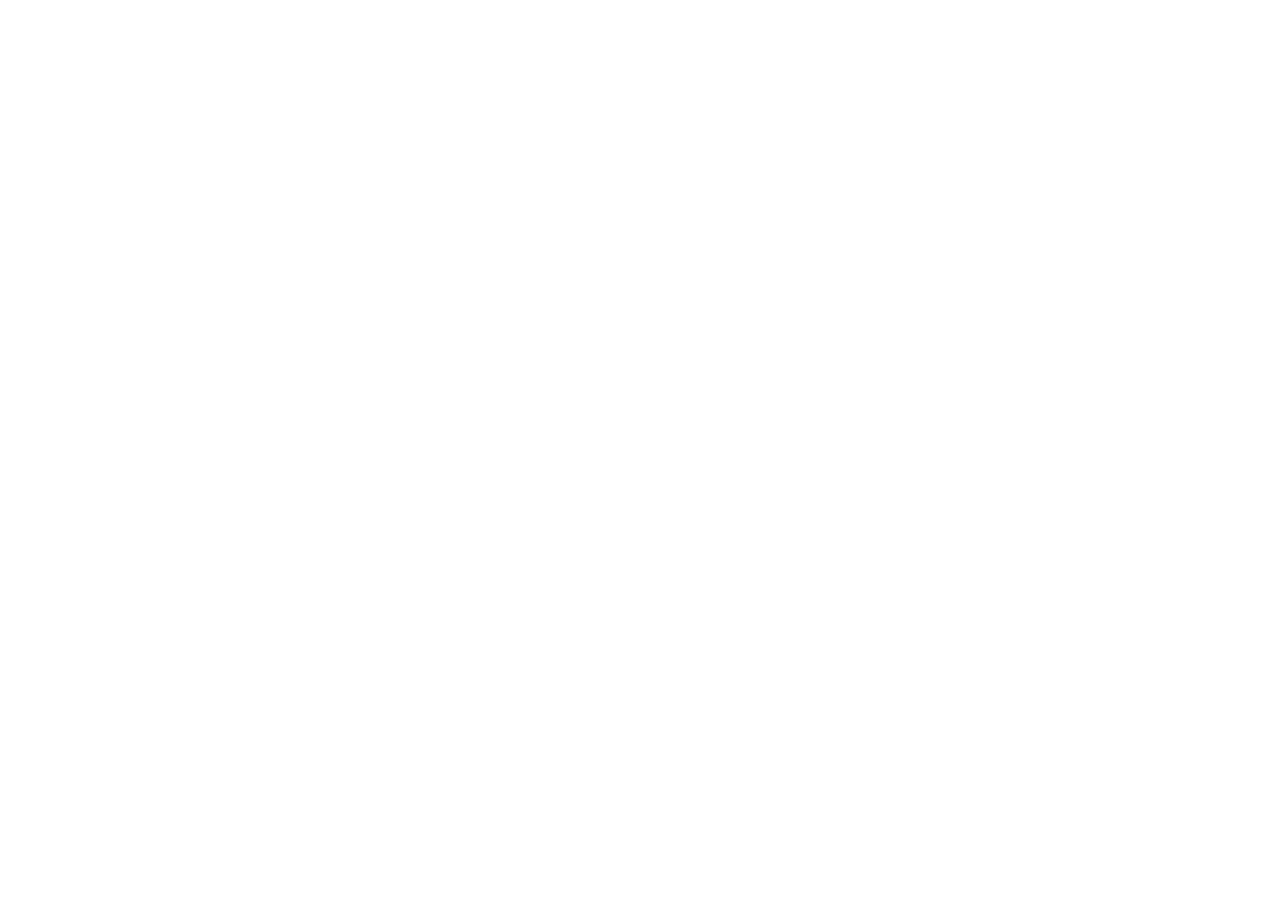
==== szamlalo.html @ 1a835629 "Síkidomok Fixes #1" ====
<!DOCTYPE html>
<html lang="hu">
<head>
    <meta charset="UTF-8">
    <meta http-equiv="X-UA-Compatible" content="IE=edge">
    <meta name="viewport" content="width=device-width, initial-scale=1.0">
    <title>GeoSzámláló</title>
</head>
<body>
    
</body>
</html>
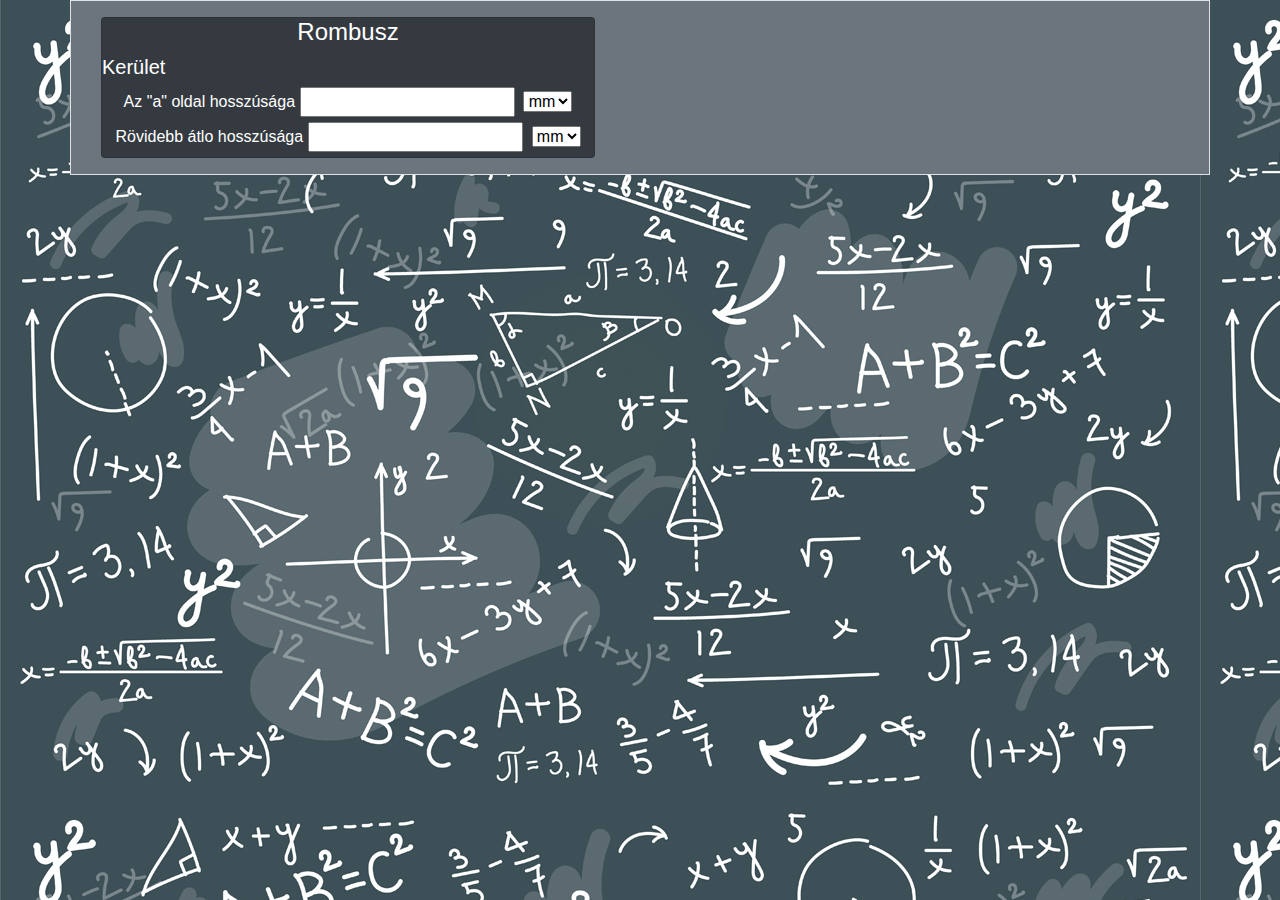
==== commit 97ad96b9: "Számláló Fixes #5" ====
--- a/szamlalo.html
+++ b/szamlalo.html
@@ -4,9 +4,45 @@
     <meta charset="UTF-8">
     <meta http-equiv="X-UA-Compatible" content="IE=edge">
     <meta name="viewport" content="width=device-width, initial-scale=1.0">
+    <link rel="stylesheet" href="https://maxcdn.bootstrapcdn.com/bootstrap/4.5.2/css/bootstrap.min.css"/>
+    <script src="https://ajax.googleapis.com/ajax/libs/jquery/3.5.1/jquery.min.js"></script>
+    <script src="https://cdnjs.cloudflare.com/ajax/libs/popper.js/1.16.0/umd/popper.min.js"></script>
+    <script src="https://maxcdn.bootstrapcdn.com/bootstrap/4.5.2/js/bootstrap.min.js"></script>
+    <link rel="stylesheet" href="style.css" />
+    <script src="java.js"></script>
     <title>GeoSzámláló</title>
 </head>
 <body>
-    
+    <div class="conatiner-fluid">
+        <div class="container-sm bg-secondary border text-center">
+            <div class="card-deck my-3 col-md-6">
+                <div class="card bg-dark">
+                    <form autocomplete="on"> 
+                        <h4>Rombusz</h4>    
+                        <h5 class="text-left">Kerület</h5>                                       
+                        <label for="Aoldal">Az "a" oldal hosszúsága</label>
+                        <input type="number" id="Aoldal" name="Aoldal">
+                        <label for="mertekegyseg"></label>
+                        <select id="mertekegyseg" name="mertekegyseg">
+                          <option value="mm">mm</option>
+                          <option value="cm">cm</option>
+                          <option value="dm">dm</option>
+                          <option value="m">m</option>
+                          <option value="km">km</option> 
+                        </select> <br>
+                        <label for="atlo">Rövidebb átlo hosszúsága</label>
+                        <input type="number" id="atlo" name="atlo">
+                        <label for="mertekegyseg"></label>
+                        <select id="mertekegyseg" name="mertekegyseg">
+                            <option value="mm">mm</option>
+                            <option value="cm">cm</option>
+                            <option value="dm">dm</option>
+                            <option value="m">m</option>
+                            <option value="km">km</option> 
+                        </select> <br>
+                    </form>                  
+                    
+                </div>
+            </div>         
 </body>
 </html>--- a/style.css
+++ b/style.css
@@ -0,0 +1,34 @@
+body {
+    background-image: url(Matek-hatter.jpg);
+}
+
+h2 {
+    text-align: center;
+    text-shadow: 2px 2px 5px red;
+}
+
+h3 {
+    font-weight:bold ;
+}
+
+h4 {
+    color: rgb(255, 255, 255);
+}
+
+h5 {
+    color: white;
+}
+
+input {
+    text-align: center;
+}
+
+label {
+    color: white;
+    text-align: left;
+
+}
+
+option {
+    text-align: right;
+}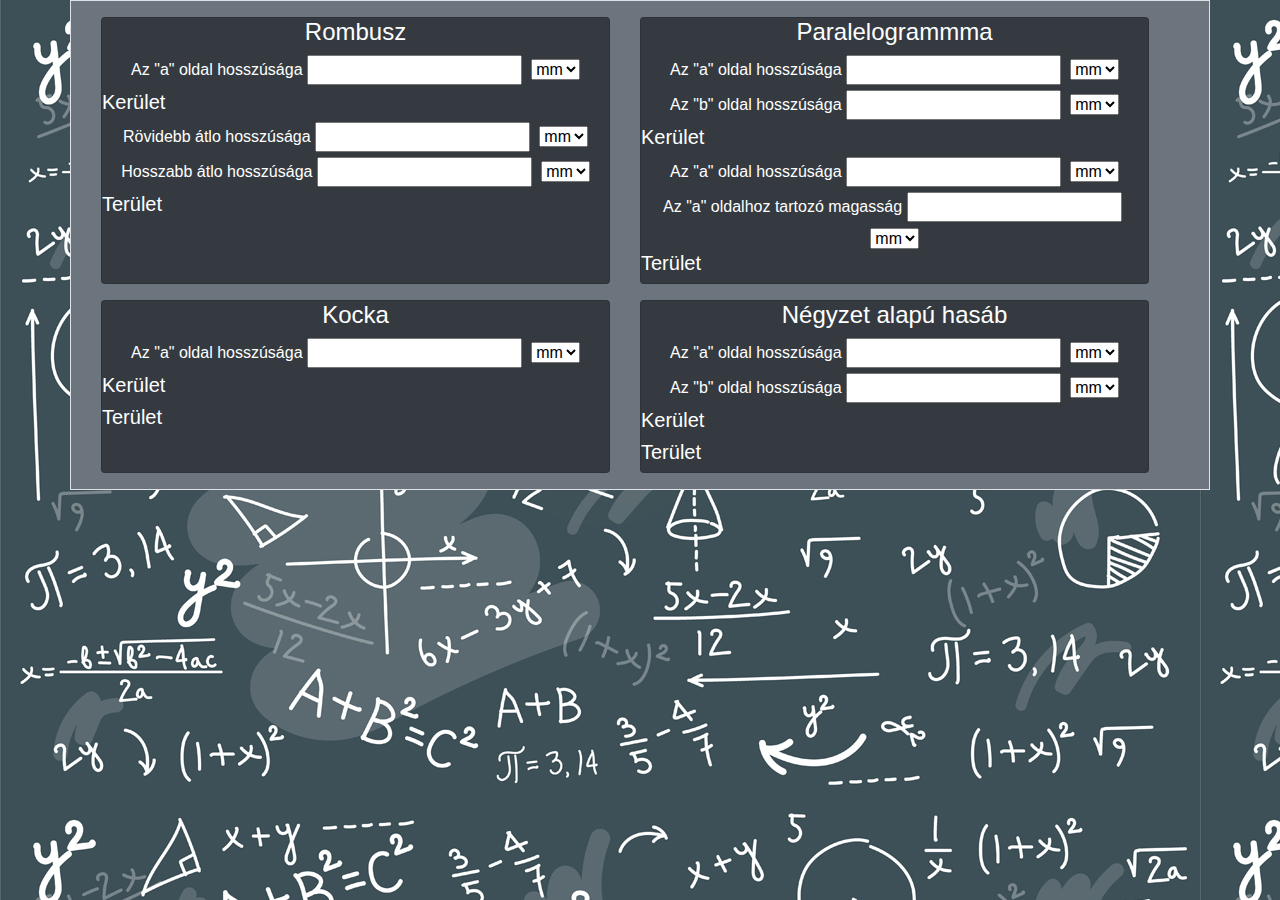
==== commit 3eeca2d5: "Számláló Fixes #5" ====
--- a/szamlalo.html
+++ b/szamlalo.html
@@ -15,11 +15,10 @@
 <body>
     <div class="conatiner-fluid">
         <div class="container-sm bg-secondary border text-center">
-            <div class="card-deck my-3 col-md-6">
+            <div class="card-deck my-3 col-md-12">
                 <div class="card bg-dark">
                     <form autocomplete="on"> 
-                        <h4>Rombusz</h4>    
-                        <h5 class="text-left">Kerület</h5>                                       
+                        <h4>Rombusz</h4>                                         
                         <label for="Aoldal">Az "a" oldal hosszúsága</label>
                         <input type="number" id="Aoldal" name="Aoldal">
                         <label for="mertekegyseg"></label>
@@ -30,6 +29,7 @@
                           <option value="m">m</option>
                           <option value="km">km</option> 
                         </select> <br>
+                        <h5 class="text-left">Kerület</h5>
                         <label for="atlo">Rövidebb átlo hosszúsága</label>
                         <input type="number" id="atlo" name="atlo">
                         <label for="mertekegyseg"></label>
@@ -40,9 +40,118 @@
                             <option value="m">m</option>
                             <option value="km">km</option> 
                         </select> <br>
+                        <label for="atlo1">Hosszabb átlo hosszúsága</label>
+                        <input type="number" id="atlo1" name="atlo1">
+                        <label for="mertekegyseg"></label>
+                        <select id="mertekegyseg" name="mertekegyseg">
+                            <option value="mm">mm</option>
+                            <option value="cm">cm</option>
+                            <option value="dm">dm</option>
+                            <option value="m">m</option>
+                            <option value="km">km</option> 
+                        </select> <br>
+                        <h5 class="text-left">Terület</h5>
+
                     </form>                  
                     
                 </div>
-            </div>         
+                
+                <div class="card bg-dark">
+                    <form autocomplete="on"> 
+                        <h4>Paralelogrammma</h4>                                         
+                        <label for="Aoldal">Az "a" oldal hosszúsága</label>
+                        <input type="number" id="Aoldal" name="Aoldal">
+                        <label for="mertekegyseg"></label>
+                        <select id="mertekegyseg" name="mertekegyseg">
+                          <option value="mm">mm</option>
+                          <option value="cm">cm</option>
+                          <option value="dm">dm</option>
+                          <option value="m">m</option>
+                          <option value="km">km</option> 
+                        </select> <br>
+                        <label for="Boldal">Az "b" oldal hosszúsága</label>
+                        <input type="number" id="Boldal" name="Boldal">
+                        <label for="mertekegyseg"></label>
+                        <select id="mertekegyseg" name="mertekegyseg">
+                          <option value="mm">mm</option>
+                          <option value="cm">cm</option>
+                          <option value="dm">dm</option>
+                          <option value="m">m</option>
+                          <option value="km">km</option> 
+                        </select> <br>
+                        <h5 class="text-left">Kerület</h5>
+                        <label for="Aoldal">Az "a" oldal hosszúsága</label>
+                        <input type="number" id="Aoldal" name="Aoldal">
+                        <label for="mertekegyseg"></label>
+                        <select id="mertekegyseg" name="mertekegyseg">
+                          <option value="mm">mm</option>
+                          <option value="cm">cm</option>
+                          <option value="dm">dm</option>
+                          <option value="m">m</option>
+                          <option value="km">km</option> 
+                        </select> <br>
+                        <label for="amagassag">Az "a" oldalhoz tartozó magasság</label>
+                        <input type="number" id="amagassag" name="amagassag">
+                        <label for="mertekegyseg"></label>
+                        <select id="mertekegyseg" name="mertekegyseg">
+                            <option value="mm">mm</option>
+                            <option value="cm">cm</option>
+                            <option value="dm">dm</option>
+                            <option value="m">m</option>
+                            <option value="km">km</option> 
+                        </select> <br>
+                        <h5 class="text-left">Terület</h5>
+                        
+                    </form>                  
+                    
+                </div>
+            </div>
+            <div class="card-deck my-3 col-md-12">
+                <div class="card bg-dark">
+                    <form autocomplete="on"> 
+                        <h4>Kocka</h4>                                         
+                        <label for="Aoldal">Az "a" oldal hosszúsága</label>
+                        <input type="number" id="Aoldal" name="Aoldal">
+                        <label for="mertekegyseg"></label>
+                        <select id="mertekegyseg" name="mertekegyseg">
+                          <option value="mm">mm</option>
+                          <option value="cm">cm</option>
+                          <option value="dm">dm</option>
+                          <option value="m">m</option>
+                          <option value="km">km</option> 
+                        </select> <br>
+                        <h5 class="text-left">Kerület</h5>                        
+                        <h5 class="text-left">Terület</h5>                        
+                    </form>                
+                </div>
+                <div class="card bg-dark">
+                    <form autocomplete="on"> 
+                        <h4>Négyzet alapú hasáb</h4>                                         
+                        <label for="Aoldal">Az "a" oldal hosszúsága</label>
+                        <input type="number" id="Aoldal" name="Aoldal">
+                        <label for="mertekegyseg"></label>
+                        <select id="mertekegyseg" name="mertekegyseg">
+                          <option value="mm">mm</option>
+                          <option value="cm">cm</option>
+                          <option value="dm">dm</option>
+                          <option value="m">m</option>
+                          <option value="km">km</option> 
+                        </select> <br>
+                        <label for="Boldal">Az "b" oldal hosszúsága</label>
+                        <input type="number" id="Boldal" name="Boldal">
+                        <label for="mertekegyseg"></label>
+                        <select id="mertekegyseg" name="mertekegyseg">
+                          <option value="mm">mm</option>
+                          <option value="cm">cm</option>
+                          <option value="dm">dm</option>
+                          <option value="m">m</option>
+                          <option value="km">km</option> 
+                        </select> <br>
+                        <h5 class="text-left">Kerület</h5>                        
+                        <h5 class="text-left">Terület</h5>                        
+                    </form>                
+                </div>
+            </div>
+                     
 </body>
 </html>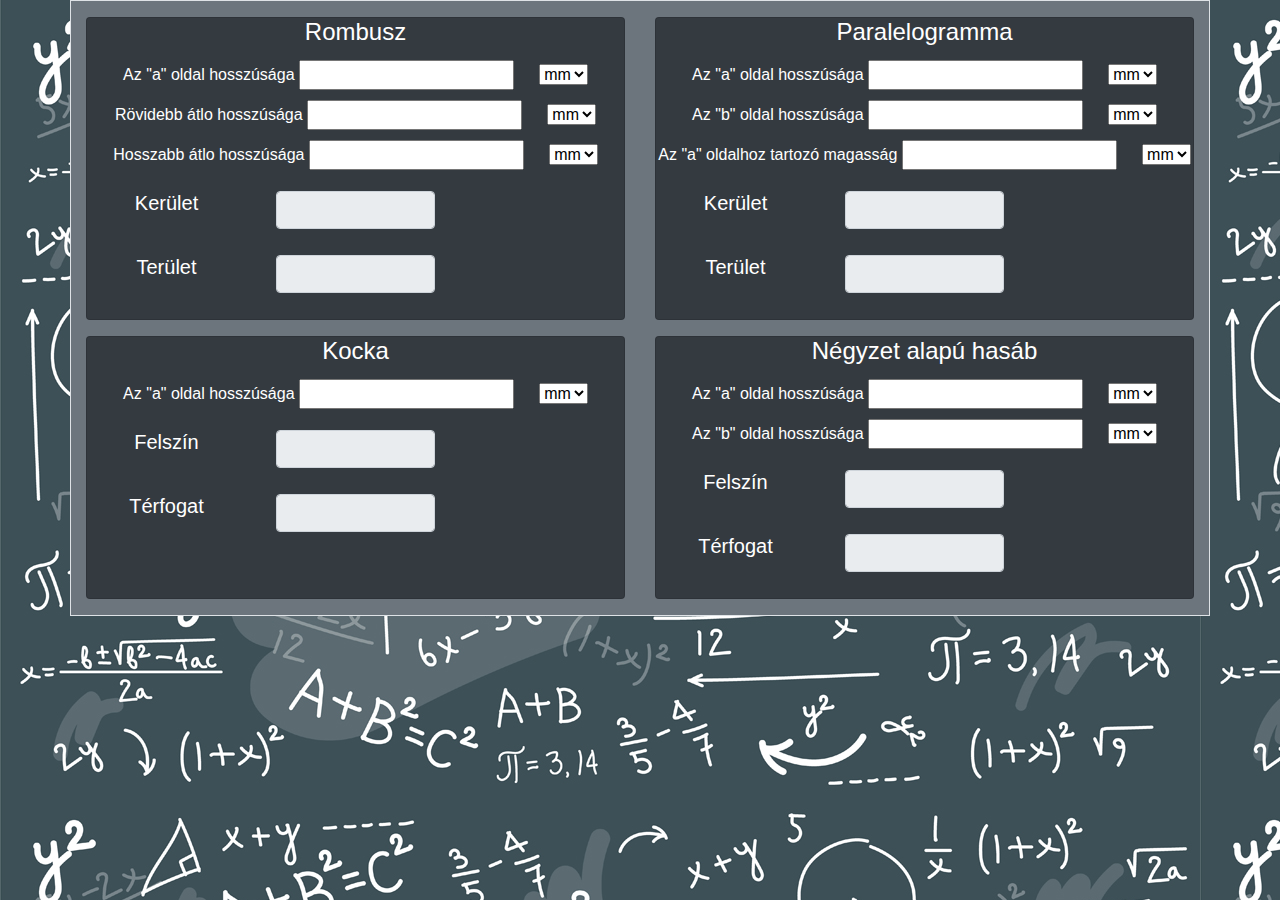
==== commit f2728b5d: "Szamlalo javitas Fixes #8 Számláló kezdet verzió" ====
--- a/szamlalo.html
+++ b/szamlalo.html
@@ -15,24 +15,23 @@
 <body>
     <div class="conatiner-fluid">
         <div class="container-sm bg-secondary border text-center">
-            <div class="card-deck my-3 col-md-12">
-                <div class="card bg-dark">
-                    <form autocomplete="on"> 
-                        <h4>Rombusz</h4>                                         
-                        <label for="Aoldal">Az "a" oldal hosszúsága</label>
-                        <input type="number" id="Aoldal" name="Aoldal">
-                        <label for="mertekegyseg"></label>
-                        <select id="mertekegyseg" name="mertekegyseg">
-                          <option value="mm">mm</option>
-                          <option value="cm">cm</option>
-                          <option value="dm">dm</option>
-                          <option value="m">m</option>
-                          <option value="km">km</option> 
-                        </select> <br>
-                        <h5 class="text-left">Kerület</h5>
-                        <label for="atlo">Rövidebb átlo hosszúsága</label>
-                        <input type="number" id="atlo" name="atlo">
-                        <label for="mertekegyseg"></label>
+            <div class="card-deck my-3 col-md-16">
+                <div class="card bg-dark">
+                    <form autocomplete="on"> 
+                        <h4><a href="index.html">Rombusz</a></h4>                                      
+                        <label class="pt-2" for="AoldalR">Az "a" oldal hosszúsága</label>
+                        <input type="number" id="AoldalR" name="AoldalR">
+                        <label class="pl-3" for="mertekegyseg"></label>
+                        <select id="mertekegyseg" name="mertekegyseg">
+                          <option value="mm">mm</option>
+                          <option value="cm">cm</option>
+                          <option value="dm">dm</option>
+                          <option value="m">m</option>
+                          <option value="km">km</option> 
+                        </select> <br>
+                        <label class="pt-2" for="atloR">Rövidebb átlo hosszúsága</label>
+                        <input type="number" id="atloR" name="atloR">
+                        <label class="pl-3" for="mertekegyseg"></label>
                         <select id="mertekegyseg" name="mertekegyseg">
                             <option value="mm">mm</option>
                             <option value="cm">cm</option>
@@ -40,115 +39,160 @@
                             <option value="m">m</option>
                             <option value="km">km</option> 
                         </select> <br>
-                        <label for="atlo1">Hosszabb átlo hosszúsága</label>
-                        <input type="number" id="atlo1" name="atlo1">
-                        <label for="mertekegyseg"></label>
+                        <label class="pt-2" for="atlo1R">Hosszabb átlo hosszúsága</label>
+                        <input type="number" id="atlo1R" name="atlo1R">
+                        <label class="pl-3" for="mertekegyseg"></label>
                         <select id="mertekegyseg" name="mertekegyseg">
                             <option value="mm">mm</option>
                             <option value="cm">cm</option>
                             <option value="dm">dm</option>
                             <option value="m">m</option>
                             <option value="km">km</option> 
-                        </select> <br>
-                        <h5 class="text-left">Terület</h5>
-
+                        </select> <br> 
+                        <div class="row mb-2 ">
+                            <h5 class="col-12 col-md-4 py-3">
+                                <label for="eredmenyRK">Kerület</label>
+                            </h5>
+                            <div class="col-12 col-md-4 py-3">
+                                <input type="text" class="form-control" id="eredmenyRK" disabled >
+                            </div>
+                        </div>
+                        <div class="row mb-2">
+                            <h5 class="col-12 col-md-4 pb-3">
+                                <label for="eredmenyRT">Terület</label>
+                            </h5>
+                            <div class="col-12 col-md-4 pb-3">
+                                <input type="text" class="form-control" id="eredmenyRT" disabled >
+                            </div>
+                        </div>
                     </form>                  
                     
                 </div>
                 
                 <div class="card bg-dark">
                     <form autocomplete="on"> 
-                        <h4>Paralelogrammma</h4>                                         
-                        <label for="Aoldal">Az "a" oldal hosszúsága</label>
-                        <input type="number" id="Aoldal" name="Aoldal">
-                        <label for="mertekegyseg"></label>
-                        <select id="mertekegyseg" name="mertekegyseg">
-                          <option value="mm">mm</option>
-                          <option value="cm">cm</option>
-                          <option value="dm">dm</option>
-                          <option value="m">m</option>
-                          <option value="km">km</option> 
-                        </select> <br>
-                        <label for="Boldal">Az "b" oldal hosszúsága</label>
-                        <input type="number" id="Boldal" name="Boldal">
-                        <label for="mertekegyseg"></label>
-                        <select id="mertekegyseg" name="mertekegyseg">
-                          <option value="mm">mm</option>
-                          <option value="cm">cm</option>
-                          <option value="dm">dm</option>
-                          <option value="m">m</option>
-                          <option value="km">km</option> 
-                        </select> <br>
-                        <h5 class="text-left">Kerület</h5>
-                        <label for="Aoldal">Az "a" oldal hosszúsága</label>
-                        <input type="number" id="Aoldal" name="Aoldal">
-                        <label for="mertekegyseg"></label>
-                        <select id="mertekegyseg" name="mertekegyseg">
-                          <option value="mm">mm</option>
-                          <option value="cm">cm</option>
-                          <option value="dm">dm</option>
-                          <option value="m">m</option>
-                          <option value="km">km</option> 
-                        </select> <br>
-                        <label for="amagassag">Az "a" oldalhoz tartozó magasság</label>
-                        <input type="number" id="amagassag" name="amagassag">
-                        <label for="mertekegyseg"></label>
+                        <h4><a href="index.html">Paralelogramma</a></h4>                                         
+                        <label class="pt-2" for="AoldalP">Az "a" oldal hosszúsága</label>
+                        <input type="number" id="AoldalP" name="AoldalP">
+                        <label class="pl-3" for="mertekegyseg"></label>
+                        <select id="mertekegyseg" name="mertekegyseg">
+                          <option value="mm">mm</option>
+                          <option value="cm">cm</option>
+                          <option value="dm">dm</option>
+                          <option value="m">m</option>
+                          <option value="km">km</option> 
+                        </select> <br>
+                        <label class="pt-2" for="BoldalP">Az "b" oldal hosszúsága</label>
+                        <input type="number" id="BoldalP" name="BoldalP">
+                        <label class="pl-3" for="mertekegyseg"></label>
+                        <select id="mertekegyseg" name="mertekegyseg">
+                          <option value="mm">mm</option>
+                          <option value="cm">cm</option>
+                          <option value="dm">dm</option>
+                          <option value="m">m</option>
+                          <option value="km">km</option> 
+                        </select> <br>                                               
+                        <label class="pt-2" for="amagassagP">Az "a" oldalhoz tartozó magasság</label>
+                        <input type="number" id="amagassagP" name="amagassagP">
+                        <label class="pl-3" for="mertekegyseg"></label>
                         <select id="mertekegyseg" name="mertekegyseg">
                             <option value="mm">mm</option>
                             <option value="cm">cm</option>
                             <option value="dm">dm</option>
                             <option value="m">m</option>
                             <option value="km">km</option> 
-                        </select> <br>
-                        <h5 class="text-left">Terület</h5>
-                        
+                        </select> <br>   
+                        <div class="row mb-2 ">
+                            <h5 class="col-12 col-md-4 py-3">
+                                <label for="eredmenyPK">Kerület</label>
+                            </h5>
+                            <div class="col-12 col-md-4 py-3">
+                                <input type="text" class="form-control" id="eredmenyPK" disabled >
+                            </div>
+                        </div>
+                        <div class="row mb-2">
+                            <h5 class="col-12 col-md-4 pb-3">
+                                <label for="eredmenyPT">Terület</label>
+                            </h5>
+                            <div class="col-12 col-md-4 pb-3">
+                                <input type="text" class="form-control" id="eredmenyPT" disabled >
+                            </div>
+                        </div>                                             
                     </form>                  
                     
                 </div>
             </div>
-            <div class="card-deck my-3 col-md-12">
-                <div class="card bg-dark">
-                    <form autocomplete="on"> 
-                        <h4>Kocka</h4>                                         
-                        <label for="Aoldal">Az "a" oldal hosszúsága</label>
+            <div class="card-deck my-3 col-md-16">
+                <div class="card bg-dark">
+                    <form autocomplete="on"> 
+                        <h4><a href="index.html">Kocka</a></h4>                                         
+                        <label class="pt-2" for="AoldalK">Az "a" oldal hosszúsága</label>
                         <input type="number" id="Aoldal" name="Aoldal">
-                        <label for="mertekegyseg"></label>
-                        <select id="mertekegyseg" name="mertekegyseg">
-                          <option value="mm">mm</option>
-                          <option value="cm">cm</option>
-                          <option value="dm">dm</option>
-                          <option value="m">m</option>
-                          <option value="km">km</option> 
-                        </select> <br>
-                        <h5 class="text-left">Kerület</h5>                        
-                        <h5 class="text-left">Terület</h5>                        
+                        <label class="pl-3" for="mertekegyseg"></label>
+                        <select id="mertekegyseg" name="mertekegyseg">
+                          <option value="mm">mm</option>
+                          <option value="cm">cm</option>
+                          <option value="dm">dm</option>
+                          <option value="m">m</option>
+                          <option value="km">km</option> 
+                        </select> <br>
+                        <div class="row mb-2">
+                            <h5 class="col-12 col-md-4 py-3">
+                                <label for="eredmenyKF">Felszín</label>
+                            </h5>
+                            <div class="col-12 col-md-4 py-3">
+                                <input type="text" class="form-control" id="eredmenyKF" disabled >
+                            </div>
+                        </div> 
+                        <div class="row mb-2">
+                            <h5 class="col-12 col-md-4 pb-3">
+                                <label for="eredmenyKT">Térfogat</label>
+                            </h5>
+                            <div class="col-12 col-md-4 pb-3">
+                                <input type="text" class="form-control" id="eredmenyKT" disabled >
+                            </div>
+                        </div>                        
                     </form>                
                 </div>
                 <div class="card bg-dark">
                     <form autocomplete="on"> 
-                        <h4>Négyzet alapú hasáb</h4>                                         
-                        <label for="Aoldal">Az "a" oldal hosszúsága</label>
+                        <h4><a href="index.html">Négyzet alapú hasáb</a></h4>                                         
+                        <label class="pt-2" for="AoldalN">Az "a" oldal hosszúsága</label>
                         <input type="number" id="Aoldal" name="Aoldal">
-                        <label for="mertekegyseg"></label>
-                        <select id="mertekegyseg" name="mertekegyseg">
-                          <option value="mm">mm</option>
-                          <option value="cm">cm</option>
-                          <option value="dm">dm</option>
-                          <option value="m">m</option>
-                          <option value="km">km</option> 
-                        </select> <br>
-                        <label for="Boldal">Az "b" oldal hosszúsága</label>
+                        <label class="pl-3" for="mertekegyseg"></label>
+                        <select id="mertekegyseg" name="mertekegyseg">
+                          <option value="mm">mm</option>
+                          <option value="cm">cm</option>
+                          <option value="dm">dm</option>
+                          <option value="m">m</option>
+                          <option value="km">km</option> 
+                        </select> <br>
+                        <label class="pt-2" for="BoldalN">Az "b" oldal hosszúsága</label>
                         <input type="number" id="Boldal" name="Boldal">
-                        <label for="mertekegyseg"></label>
-                        <select id="mertekegyseg" name="mertekegyseg">
-                          <option value="mm">mm</option>
-                          <option value="cm">cm</option>
-                          <option value="dm">dm</option>
-                          <option value="m">m</option>
-                          <option value="km">km</option> 
-                        </select> <br>
-                        <h5 class="text-left">Kerület</h5>                        
-                        <h5 class="text-left">Terület</h5>                        
+                        <label class="pl-3" for="mertekegyseg"></label>
+                        <select id="mertekegyseg" name="mertekegyseg">
+                          <option value="mm">mm</option>
+                          <option value="cm">cm</option>
+                          <option value="dm">dm</option>
+                          <option value="m">m</option>
+                          <option value="km">km</option> 
+                        </select> <br>   
+                        <div class="row mb-2">
+                            <h5 class="col-12 col-md-4 py-3">
+                                <label for="eredmenyNF">Felszín</label>
+                            </h5>
+                            <div class="col-12 col-md-4 py-3">
+                                <input type="text" class="form-control" id="eredmenyNF" disabled >
+                            </div>
+                        </div> 
+                        <div class="row mb-2">
+                            <h5 class="col-12 col-md-4 pb-3">
+                                <label for="eredmenyNT">Térfogat</label>
+                            </h5>
+                            <div class="col-12 col-md-4 pb-3">
+                                <input type="text" class="form-control" id="eredmenyNT" disabled >
+                            </div>
+                        </div>                    
                     </form>                
                 </div>
             </div>
--- a/style.css
+++ b/style.css
@@ -31,4 +31,8 @@
 
 option {
     text-align: right;
+}
+
+a {
+    color: white;
 }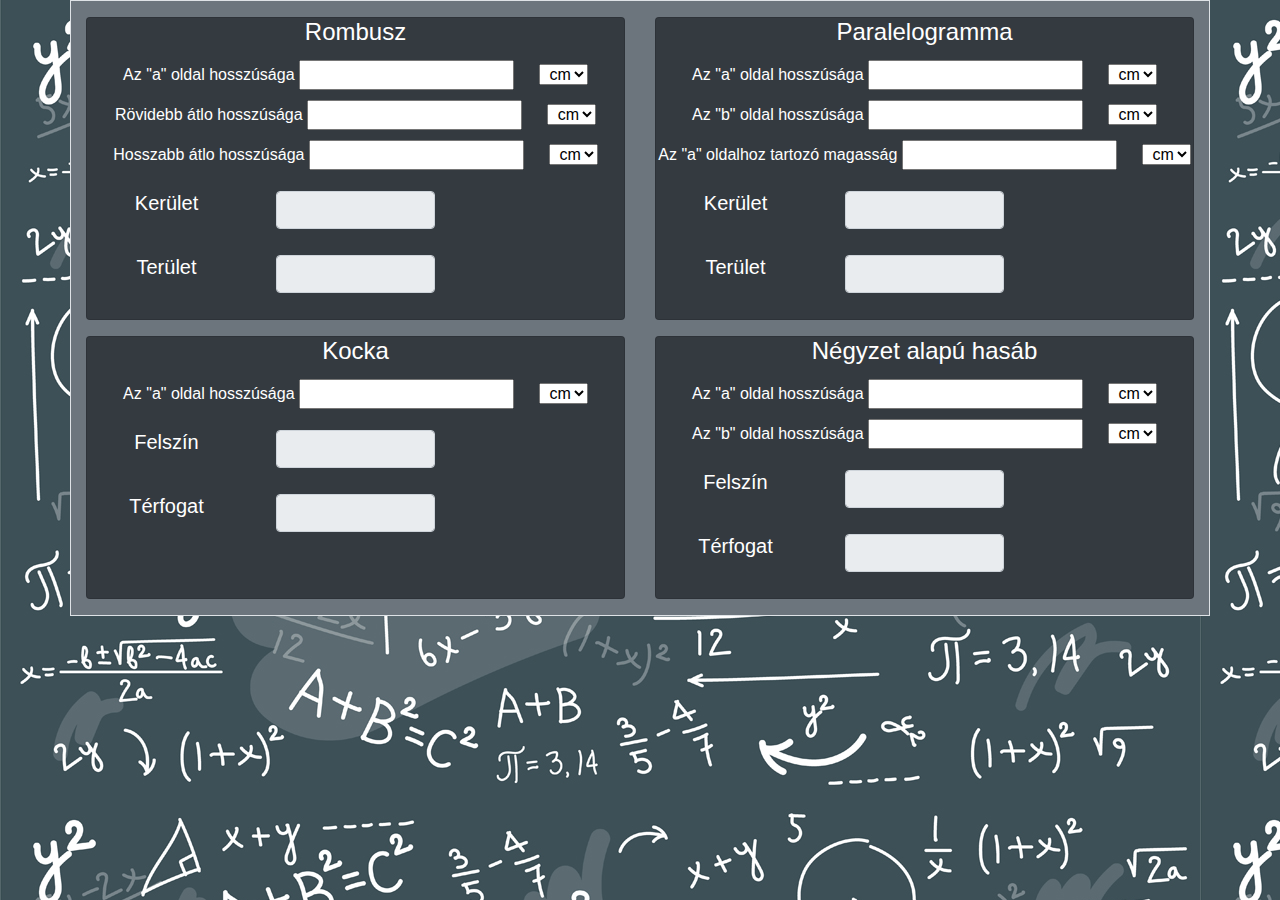
==== commit e66b11ba: "Java Fixes #10" ====
--- a/szamlalo.html
+++ b/szamlalo.html
@@ -9,7 +9,9 @@
     <script src="https://cdnjs.cloudflare.com/ajax/libs/popper.js/1.16.0/umd/popper.min.js"></script>
     <script src="https://maxcdn.bootstrapcdn.com/bootstrap/4.5.2/js/bootstrap.min.js"></script>
     <link rel="stylesheet" href="style.css" />
-    <script src="java.js"></script>
+    <script src="rombusz.js"></script>
+    <script src="paralelogramma.js"></script>
+    <script src="kocka.js"></script>
     <title>GeoSzámláló</title>
 </head>
 <body>
@@ -19,51 +21,52 @@
                 <div class="card bg-dark">
                     <form autocomplete="on"> 
                         <h4><a href="index.html">Rombusz</a></h4>                                      
-                        <label class="pt-2" for="AoldalR">Az "a" oldal hosszúsága</label>
-                        <input type="number" id="AoldalR" name="AoldalR">
-                        <label class="pl-3" for="mertekegyseg"></label>
-                        <select id="mertekegyseg" name="mertekegyseg">
-                          <option value="mm">mm</option>
-                          <option value="cm">cm</option>
-                          <option value="dm">dm</option>
-                          <option value="m">m</option>
-                          <option value="km">km</option> 
-                        </select> <br>
-                        <label class="pt-2" for="atloR">Rövidebb átlo hosszúsága</label>
-                        <input type="number" id="atloR" name="atloR">
+                        <label class="pt-2"  for="AoldalR">Az "a" oldal hosszúsága</label>
+                        <input oninput="szamol()" type="number" min="0" id="AoldalR" name="AoldalR">
+                        <label class="pl-3" for="mertekegyseg"></label>
+                        <select id="mertekegyseg" name="mertekegyseg">
+                          <option value="mm">mm</option>
+                          <option value="cm" selected>cm</option>
+                          <option value="dm">dm</option>
+                          <option value="m">m</option>
+                          <option value="km">km</option> 
+                        </select> <br>
+                        <label class="pt-2"  for="atloR">Rövidebb átlo hosszúsága</label>
+                        <input oninput="szamol()" type="number" min="0" id="atloR" name="atloR">
                         <label class="pl-3" for="mertekegyseg"></label>
                         <select id="mertekegyseg" name="mertekegyseg">
                             <option value="mm">mm</option>
-                            <option value="cm">cm</option>
+                            <option value="cm" selected>cm</option>
                             <option value="dm">dm</option>
                             <option value="m">m</option>
                             <option value="km">km</option> 
                         </select> <br>
-                        <label class="pt-2" for="atlo1R">Hosszabb átlo hosszúsága</label>
-                        <input type="number" id="atlo1R" name="atlo1R">
+                        <label class="pt-2"  for="atlo1R">Hosszabb átlo hosszúsága</label>
+                        <input oninput="szamol()" type="number" min="0" id="atlo1R" name="atlo1R">
                         <label class="pl-3" for="mertekegyseg"></label>
                         <select id="mertekegyseg" name="mertekegyseg">
                             <option value="mm">mm</option>
-                            <option value="cm">cm</option>
+                            <option value="cm" selected>cm</option>
                             <option value="dm">dm</option>
                             <option value="m">m</option>
                             <option value="km">km</option> 
                         </select> <br> 
-                        <div class="row mb-2 ">
+                        <div class="row mb-2">
                             <h5 class="col-12 col-md-4 py-3">
                                 <label for="eredmenyRK">Kerület</label>
-                            </h5>
+                            </h5>                            
                             <div class="col-12 col-md-4 py-3">
                                 <input type="text" class="form-control" id="eredmenyRK" disabled >
-                            </div>
-                        </div>
+                            </div>  
+                            <label class="pl-3" for="mertekegyseg"></label>                                                                                                          
+                        </div>                                                                       
                         <div class="row mb-2">
                             <h5 class="col-12 col-md-4 pb-3">
                                 <label for="eredmenyRT">Terület</label>
                             </h5>
                             <div class="col-12 col-md-4 pb-3">
                                 <input type="text" class="form-control" id="eredmenyRT" disabled >
-                            </div>
+                            </div>                            
                         </div>
                     </form>                  
                     
@@ -72,32 +75,32 @@
                 <div class="card bg-dark">
                     <form autocomplete="on"> 
                         <h4><a href="index.html">Paralelogramma</a></h4>                                         
-                        <label class="pt-2" for="AoldalP">Az "a" oldal hosszúsága</label>
-                        <input type="number" id="AoldalP" name="AoldalP">
-                        <label class="pl-3" for="mertekegyseg"></label>
-                        <select id="mertekegyseg" name="mertekegyseg">
-                          <option value="mm">mm</option>
-                          <option value="cm">cm</option>
-                          <option value="dm">dm</option>
-                          <option value="m">m</option>
-                          <option value="km">km</option> 
-                        </select> <br>
-                        <label class="pt-2" for="BoldalP">Az "b" oldal hosszúsága</label>
-                        <input type="number" id="BoldalP" name="BoldalP">
-                        <label class="pl-3" for="mertekegyseg"></label>
-                        <select id="mertekegyseg" name="mertekegyseg">
-                          <option value="mm">mm</option>
-                          <option value="cm">cm</option>
+                        <label class="pt-2"  for="AoldalP">Az "a" oldal hosszúsága</label>
+                        <input oninput="szamol1()" type="number" min="0" id="AoldalP" name="AoldalP">
+                        <label class="pl-3" for="mertekegyseg"></label>
+                        <select id="mertekegyseg" name="mertekegyseg">
+                          <option value="mm">mm</option>
+                          <option value="cm" selected>cm</option>
+                          <option value="dm">dm</option>
+                          <option value="m">m</option>
+                          <option value="km">km</option> 
+                        </select> <br>
+                        <label class="pt-2"  for="BoldalP">Az "b" oldal hosszúsága</label>
+                        <input oninput="szamol1()" type="number" min="0" id="BoldalP" name="BoldalP">
+                        <label class="pl-3" for="mertekegyseg"></label>
+                        <select id="mertekegyseg" name="mertekegyseg">
+                          <option value="mm">mm</option>
+                          <option value="cm" selected>cm</option>
                           <option value="dm">dm</option>
                           <option value="m">m</option>
                           <option value="km">km</option> 
                         </select> <br>                                               
-                        <label class="pt-2" for="amagassagP">Az "a" oldalhoz tartozó magasság</label>
-                        <input type="number" id="amagassagP" name="amagassagP">
+                        <label class="pt-2"  for="amagassagP">Az "a" oldalhoz tartozó magasság</label>
+                        <input oninput="szamol1()" type="number" min="0" id="amagassagP" name="amagassagP">
                         <label class="pl-3" for="mertekegyseg"></label>
                         <select id="mertekegyseg" name="mertekegyseg">
                             <option value="mm">mm</option>
-                            <option value="cm">cm</option>
+                            <option value="cm" selected>cm</option>
                             <option value="dm">dm</option>
                             <option value="m">m</option>
                             <option value="km">km</option> 
@@ -126,12 +129,12 @@
                 <div class="card bg-dark">
                     <form autocomplete="on"> 
                         <h4><a href="index.html">Kocka</a></h4>                                         
-                        <label class="pt-2" for="AoldalK">Az "a" oldal hosszúsága</label>
-                        <input type="number" id="Aoldal" name="Aoldal">
-                        <label class="pl-3" for="mertekegyseg"></label>
-                        <select id="mertekegyseg" name="mertekegyseg">
-                          <option value="mm">mm</option>
-                          <option value="cm">cm</option>
+                        <label class="pt-2"  for="AoldalK">Az "a" oldal hosszúsága</label>
+                        <input oninput="szamol2()" type="number" min="0" id="AoldalK" name="AoldalK">
+                        <label class="pl-3" for="mertekegyseg"></label>
+                        <select id="mertekegyseg" name="mertekegyseg">
+                          <option value="mm">mm</option>
+                          <option value="cm" selected>cm</option>
                           <option value="dm">dm</option>
                           <option value="m">m</option>
                           <option value="km">km</option> 
@@ -158,21 +161,21 @@
                     <form autocomplete="on"> 
                         <h4><a href="index.html">Négyzet alapú hasáb</a></h4>                                         
                         <label class="pt-2" for="AoldalN">Az "a" oldal hosszúsága</label>
-                        <input type="number" id="Aoldal" name="Aoldal">
-                        <label class="pl-3" for="mertekegyseg"></label>
-                        <select id="mertekegyseg" name="mertekegyseg">
-                          <option value="mm">mm</option>
-                          <option value="cm">cm</option>
-                          <option value="dm">dm</option>
-                          <option value="m">m</option>
-                          <option value="km">km</option> 
-                        </select> <br>
-                        <label class="pt-2" for="BoldalN">Az "b" oldal hosszúsága</label>
-                        <input type="number" id="Boldal" name="Boldal">
-                        <label class="pl-3" for="mertekegyseg"></label>
-                        <select id="mertekegyseg" name="mertekegyseg">
-                          <option value="mm">mm</option>
-                          <option value="cm">cm</option>
+                        <input oninput="szamol()" type="number" min="0" id="AoldalN" name="AoldalN">
+                        <label class="pl-3" for="mertekegyseg"></label>
+                        <select id="mertekegyseg" name="mertekegyseg">
+                          <option value="mm">mm</option>
+                          <option value="cm" selected>cm</option>
+                          <option value="dm">dm</option>
+                          <option value="m">m</option>
+                          <option value="km">km</option> 
+                        </select> <br>
+                        <label class="pt-2"  for="BoldalN">Az "b" oldal hosszúsága</label>
+                        <input oninput="szamol()" type="number" min="0" id="BoldalN" name="BoldalN">
+                        <label class="pl-3" for="mertekegyseg"></label>
+                        <select id="mertekegyseg" name="mertekegyseg">
+                          <option value="mm">mm</option>
+                          <option value="cm" selected>cm</option>
                           <option value="dm">dm</option>
                           <option value="m">m</option>
                           <option value="km">km</option> 
--- a/style.css
+++ b/style.css
@@ -35,4 +35,10 @@
 
 a {
     color: white;
-}+}
+
+a:hover {
+    color: orange;
+    background-color: transparent;
+    text-decoration: underline;
+  }
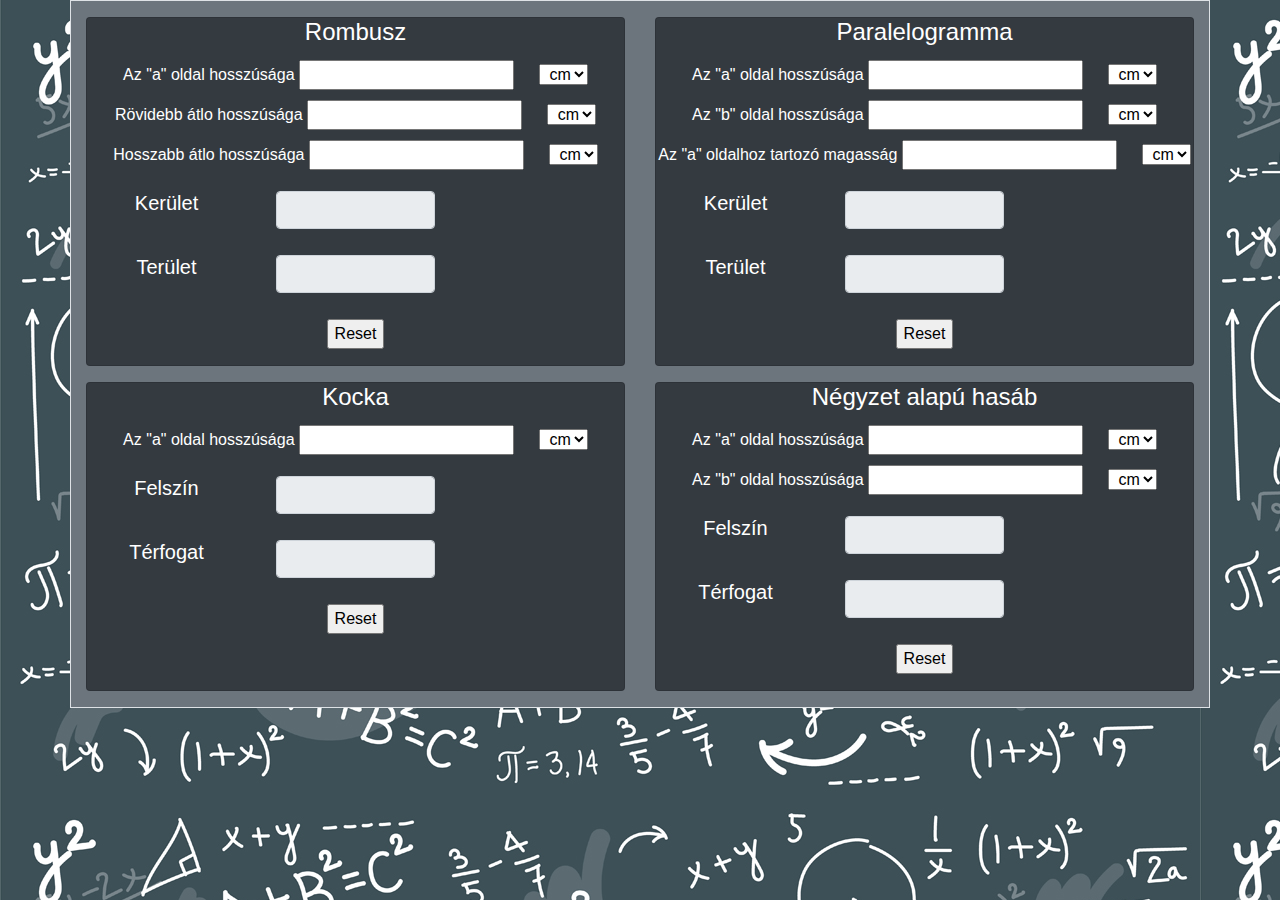
==== commit 2f7fb45e: "javítások Fixes #12" ====
--- a/szamlalo.html
+++ b/szamlalo.html
@@ -12,6 +12,7 @@
     <script src="rombusz.js"></script>
     <script src="paralelogramma.js"></script>
     <script src="kocka.js"></script>
+    <script src="hasab.js"></script>
     <title>GeoSzámláló</title>
 </head>
 <body>
@@ -68,6 +69,7 @@
                                 <input type="text" class="form-control" id="eredmenyRT" disabled >
                             </div>                            
                         </div>
+                        <input type="reset" class="mb-3">
                     </form>                  
                     
                 </div>
@@ -120,7 +122,8 @@
                             <div class="col-12 col-md-4 pb-3">
                                 <input type="text" class="form-control" id="eredmenyPT" disabled >
                             </div>
-                        </div>                                             
+                        </div>
+                        <input type="reset" class="mb-3">                                           
                     </form>                  
                     
                 </div>
@@ -154,14 +157,15 @@
                             <div class="col-12 col-md-4 pb-3">
                                 <input type="text" class="form-control" id="eredmenyKT" disabled >
                             </div>
-                        </div>                        
+                        </div>    
+                        <input type="reset" class="mb-3">                    
                     </form>                
                 </div>
                 <div class="card bg-dark">
                     <form autocomplete="on"> 
                         <h4><a href="index.html">Négyzet alapú hasáb</a></h4>                                         
                         <label class="pt-2" for="AoldalN">Az "a" oldal hosszúsága</label>
-                        <input oninput="szamol()" type="number" min="0" id="AoldalN" name="AoldalN">
+                        <input oninput="szamol3()" type="number" min="0" id="AoldalN" name="AoldalN">
                         <label class="pl-3" for="mertekegyseg"></label>
                         <select id="mertekegyseg" name="mertekegyseg">
                           <option value="mm">mm</option>
@@ -171,7 +175,7 @@
                           <option value="km">km</option> 
                         </select> <br>
                         <label class="pt-2"  for="BoldalN">Az "b" oldal hosszúsága</label>
-                        <input oninput="szamol()" type="number" min="0" id="BoldalN" name="BoldalN">
+                        <input oninput="szamol3()" type="number" min="0" id="BoldalN" name="BoldalN">
                         <label class="pl-3" for="mertekegyseg"></label>
                         <select id="mertekegyseg" name="mertekegyseg">
                           <option value="mm">mm</option>
@@ -195,7 +199,8 @@
                             <div class="col-12 col-md-4 pb-3">
                                 <input type="text" class="form-control" id="eredmenyNT" disabled >
                             </div>
-                        </div>                    
+                        </div>     
+                        <input type="reset" class="mb-3">               
                     </form>                
                 </div>
             </div>
